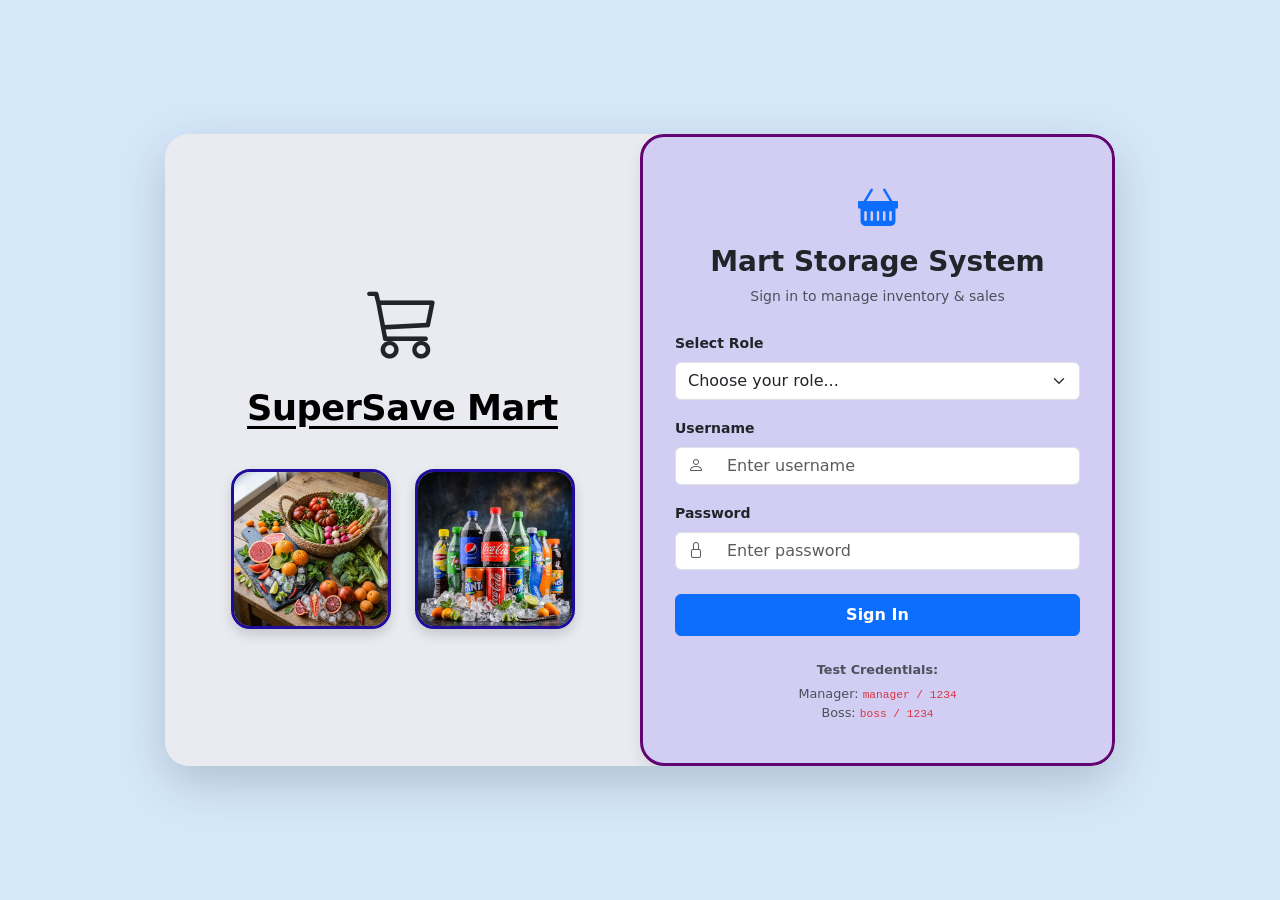
==== index.html @ 8deb77ae "Add files via upload" ====
<!DOCTYPE html>
<html lang="en">
<head>
    <meta charset="UTF-8">
    <meta name="viewport" content="width=device-width, initial-scale=1.0">
    <title>Login - SuperSave Mart</title>

    <!-- Bootstrap 5 CSS -->
    <link href="https://cdn.jsdelivr.net/npm/bootstrap@5.3.0/dist/css/bootstrap.min.css" rel="stylesheet">
    <!-- Bootstrap Icons -->
    <link href="https://cdn.jsdelivr.net/npm/bootstrap-icons@1.10.5/font/bootstrap-icons.css" rel="stylesheet">
    <!-- Custom Stylesheet -->
    <link href="style.css" rel="stylesheet">
</head>
<body class="login-body">

    <div class="login-split-wrapper shadow-lg">
        <div class="row g-0 align-items-center">
            
            <!-- Left Side: Branding & Side-by-Side Images -->
            <div class="col-md-6 branding-section text-center">
                <div class="branding-header">
                    <i class="bi bi-cart3 text-dark" style="font-size: 4.5rem;"></i>
                    <h1 class="branding-title">SuperSave Mart</h1>
                </div>
                
                <div class="image-row">
                    <!-- Fresh Produce Image -->
                    <img src="vege.jpg" 
                         alt="Fresh Produce" 
                         class="side-img">
                    
                    <!-- Drinks Image -->
                    <img src="drink.jpg" 
                         alt="Drinks" 
                         class="side-img">
                </div>
            </div>

            <!-- Right Side: Login Card -->
            <div class="col-md-6">
                <div class="login-card">
                    <div class="text-center mb-4">
                        <i class="bi bi-basket-fill text-primary fs-1"></i>
                        <h3 class="fw-bold mt-2 text-dark">Mart Storage System</h3>
                        <p class="text-muted small">Sign in to manage inventory & sales</p>
                    </div>

                    <div id="errorAlert" class="alert alert-danger d-none py-2 small" role="alert">
                        Invalid username, password, or role selected. Please try again.
                    </div>

                    <!-- Login Form -->
                    <form id="loginForm">
                        <div class="mb-3">
                            <label for="roleSelect" class="form-label small fw-semibold">Select Role</label>
                            <select class="form-select" id="roleSelect" required>
                                <option value="" disabled selected>Choose your role...</option>
                                <option value="manager">Store Manager</option>
                                <option value="boss">Boss</option>
                            </select>
                        </div>

                        <div class="mb-3">
                            <label for="username" class="form-label small fw-semibold">Username</label>
                            <div class="input-group">
                                <span class="input-group-text bg-white border-end-0"><i class="bi bi-person text-muted"></i></span>
                                <input type="text" class="form-control border-start-0" id="username" placeholder="Enter username" required>
                            </div>
                        </div>

                        <div class="mb-4">
                            <label for="password" class="form-label small fw-semibold">Password</label>
                            <div class="input-group">
                                <span class="input-group-text bg-white border-end-0"><i class="bi bi-lock text-muted"></i></span>
                                <input type="password" class="form-control border-start-0" id="password" placeholder="Enter password" required>
                            </div>
                        </div>

                        <button type="submit" class="btn btn-primary w-100 py-2 fw-semibold">Sign In</button>
                    </form>

                    <div class="mt-4 text-center text-muted" style="font-size: 0.8rem;">
                        <p class="mb-1"><strong>Test Credentials:</strong></p>
                        <p class="mb-0">Manager: <code class="text-danger">manager / 1234</code></p>
                        <p class="mb-0">Boss: <code class="text-danger">boss / 1234</code></p>
                    </div>
                </div>
            </div>

        </div>
    </div>

    <!-- Bootstrap JS Bundle -->
    <script src="https://cdn.jsdelivr.net/npm/bootstrap@5.3.0/dist/js/bootstrap.bundle.min.js"></script>

    <!-- Authentication Logic Script -->
    <script>
        document.getElementById('loginForm').addEventListener('submit', function(e) {
            e.preventDefault();

            const role = document.getElementById('roleSelect').value;
            const username = document.getElementById('username').value.trim();
            const password = document.getElementById('password').value.trim();
            const errorAlert = document.getElementById('errorAlert');

            let isValid = false;

            if (role === 'manager' && username === 'manager' && password === '1234') {
                isValid = true;
            } else if (role === 'boss' && username === 'boss' && password === '1234') {
                isValid = true;
            }

            if (isValid) {
                localStorage.setItem('isLoggedIn', 'true');
                localStorage.setItem('userRole', role);
                localStorage.setItem('username', username);
                window.location.href = 'dashboard.html';
            } else {
                errorAlert.classList.remove('d-none');
            }
        });
    </script>
</body>
</html>
---- style.css ----
body {
    background-color: #d1dced !important;
}

.navbar.bg-dark {
    background-color: #132e4a !important;
}

/* Login Page Body Layout */
body.login-body {
    background-color: #d5e8fa !important;
    min-height: 100vh;
    display: flex;
    align-items: center;
    justify-content: center;
    margin: 0;
    padding: 1rem;
}

/* Login Split Wrapper */
.login-split-wrapper {
    width: 100%;
    max-width: 950px;
    background-color: #eaebf1;
    border-radius: 1.5rem;
    overflow: hidden;
}

/* Left Branding Column */
.branding-section {
    padding: 2.5rem 2rem;
    display: flex;
    flex-direction: column;
    align-items: center;
    justify-content: center;
}

.branding-header {
    display: flex;
    flex-direction: column;
    align-items: center;
    margin-bottom: 2rem;
}

.branding-title {
    font-size: 2.2rem;
    font-weight: 800;
    color: #000;
    text-decoration: underline;
    text-underline-offset: 6px;
    letter-spacing: -0.5px;
    margin-top: 0.5rem;
}

/* Non-Overlapping Side-by-Side Image Row */
.image-row {
    display: flex;
    gap: 1.5rem;
    justify-content: center;
    align-items: center;
    width: 100%;
}

.side-img {
    width: 160px;
    height: 160px;
    object-fit: cover;
    border-radius: 1.2rem;
    border: 3px solid #200b9a;
    box-shadow: 0 6px 12px rgba(0, 0, 0, 0.15);
}

/* Right Login Card Container */
.login-card {
    width: 100%;
    padding: 2.5rem 2rem;
    border-radius: 1.5rem;
    background-color: #d2cdf2;
    border: 3px solid #620572;
    box-shadow: 0 0.5rem 1rem rgba(0, 0, 0, 0.08);
}
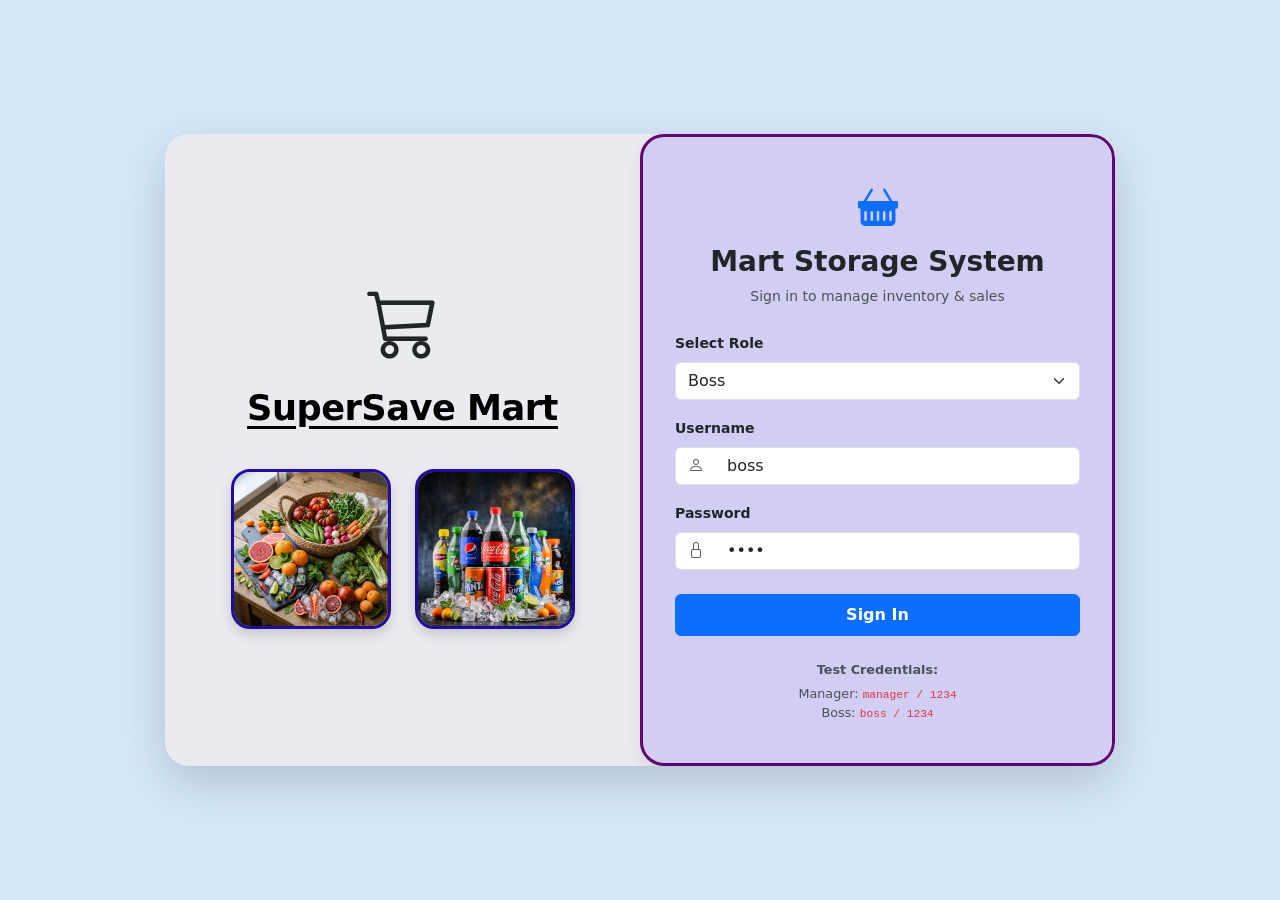
==== commit 88190376: "Enhance login form with role-based credentials Updated the login form to pre-fill credentials based " ====
--- a/index.html
+++ b/index.html
@@ -9,7 +9,6 @@
     <link href="https://cdn.jsdelivr.net/npm/bootstrap@5.3.0/dist/css/bootstrap.min.css" rel="stylesheet">
     <!-- Bootstrap Icons -->
     <link href="https://cdn.jsdelivr.net/npm/bootstrap-icons@1.10.5/font/bootstrap-icons.css" rel="stylesheet">
-    <!-- Custom Stylesheet -->
     <link href="style.css" rel="stylesheet">
 </head>
 <body class="login-body">
@@ -55,9 +54,9 @@
                         <div class="mb-3">
                             <label for="roleSelect" class="form-label small fw-semibold">Select Role</label>
                             <select class="form-select" id="roleSelect" required>
-                                <option value="" disabled selected>Choose your role...</option>
+                                <option value="" disabled>Choose your role...</option>
                                 <option value="manager">Store Manager</option>
-                                <option value="boss">Boss</option>
+                                <option value="boss" selected>Boss</option>
                             </select>
                         </div>
 
@@ -65,7 +64,7 @@
                             <label for="username" class="form-label small fw-semibold">Username</label>
                             <div class="input-group">
                                 <span class="input-group-text bg-white border-end-0"><i class="bi bi-person text-muted"></i></span>
-                                <input type="text" class="form-control border-start-0" id="username" placeholder="Enter username" required>
+                                <input type="text" class="form-control border-start-0" id="username" value="boss" placeholder="Enter username" required>
                             </div>
                         </div>
 
@@ -73,7 +72,7 @@
                             <label for="password" class="form-label small fw-semibold">Password</label>
                             <div class="input-group">
                                 <span class="input-group-text bg-white border-end-0"><i class="bi bi-lock text-muted"></i></span>
-                                <input type="password" class="form-control border-start-0" id="password" placeholder="Enter password" required>
+                                <input type="password" class="form-control border-start-0" id="password" value="1234" placeholder="Enter password" required>
                             </div>
                         </div>
 
@@ -96,12 +95,35 @@
 
     <!-- Authentication Logic Script -->
     <script>
+        const roleSelect = document.getElementById('roleSelect');
+        const usernameInput = document.getElementById('username');
+        const passwordInput = document.getElementById('password');
+
+        function applyRoleCredentials(role) {
+            if (role === 'boss') {
+                usernameInput.value = 'boss';
+                passwordInput.value = '1234';
+            } else if (role === 'manager') {
+                usernameInput.value = 'manager';
+                passwordInput.value = '1234';
+            }
+        }
+
+        document.addEventListener('DOMContentLoaded', function() {
+            roleSelect.value = 'boss';
+            applyRoleCredentials('boss');
+        });
+
+        roleSelect.addEventListener('change', function() {
+            applyRoleCredentials(this.value);
+        });
+
         document.getElementById('loginForm').addEventListener('submit', function(e) {
             e.preventDefault();
 
-            const role = document.getElementById('roleSelect').value;
-            const username = document.getElementById('username').value.trim();
-            const password = document.getElementById('password').value.trim();
+            const role = roleSelect.value;
+            const username = usernameInput.value.trim();
+            const password = passwordInput.value.trim();
             const errorAlert = document.getElementById('errorAlert');
 
             let isValid = false;
@@ -123,4 +145,4 @@
         });
     </script>
 </body>
-</html>+</html>
--- a/style.css
+++ b/style.css
@@ -7,7 +7,7 @@
     background-color: #132e4a !important;
 }
 
-/* Login Page Body Layout */
+/* Login Page*/
 body.login-body {
     background-color: #d5e8fa !important;
     min-height: 100vh;
@@ -18,7 +18,6 @@
     padding: 1rem;
 }
 
-/* Login Split Wrapper */
 .login-split-wrapper {
     width: 100%;
     max-width: 950px;
@@ -27,7 +26,7 @@
     overflow: hidden;
 }
 
-/* Left Branding Column */
+/* Left Column */
 .branding-section {
     padding: 2.5rem 2rem;
     display: flex;
@@ -53,7 +52,7 @@
     margin-top: 0.5rem;
 }
 
-/* Non-Overlapping Side-by-Side Image Row */
+/* Side-by-Side Image  */
 .image-row {
     display: flex;
     gap: 1.5rem;
@@ -71,7 +70,7 @@
     box-shadow: 0 6px 12px rgba(0, 0, 0, 0.15);
 }
 
-/* Right Login Card Container */
+/* Right Login */
 .login-card {
     width: 100%;
     padding: 2.5rem 2rem;
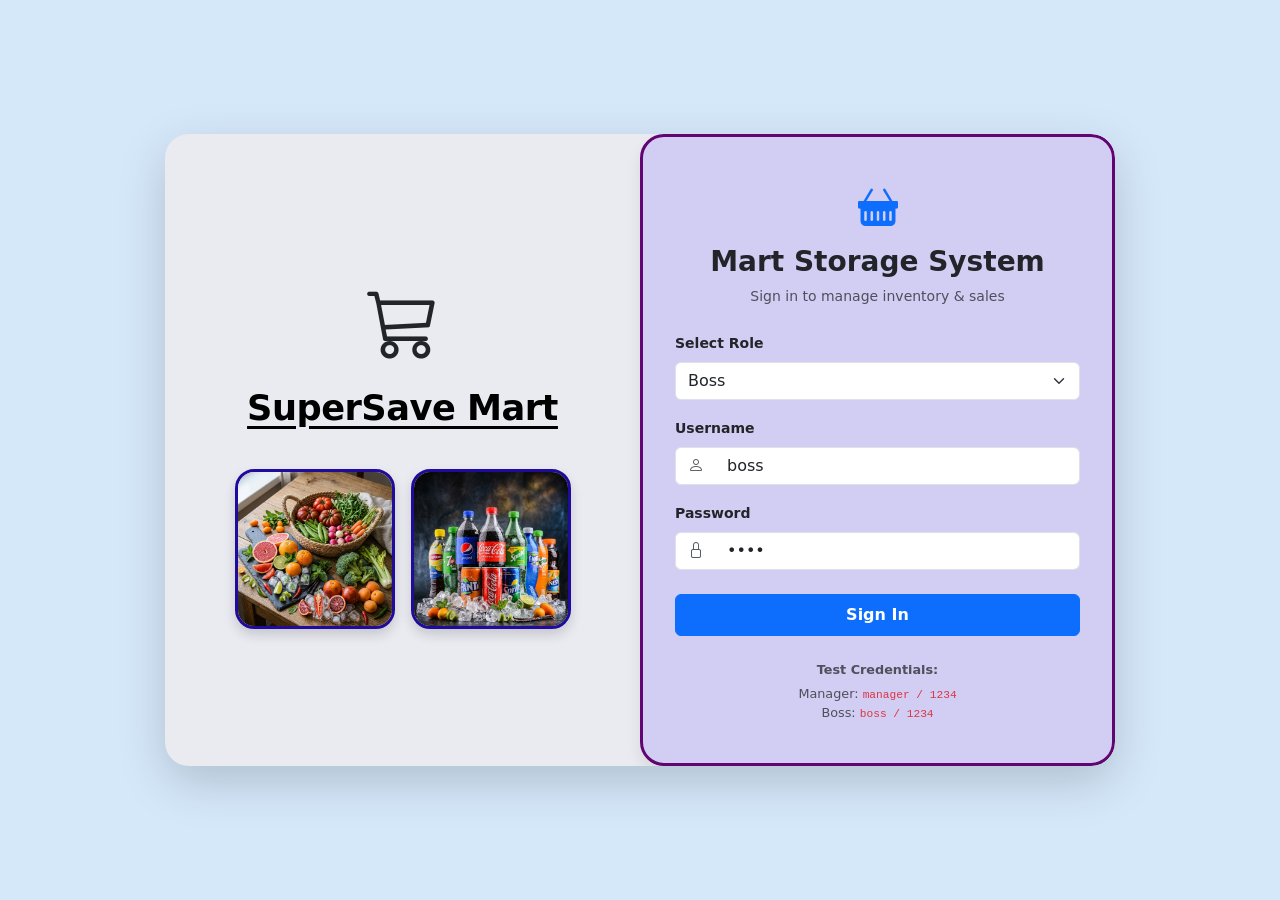
==== commit d4411f4e: "Add files via upload" ====
--- a/index.html
+++ b/index.html
@@ -24,12 +24,10 @@
                 </div>
                 
                 <div class="image-row">
-                    <!-- Fresh Produce Image -->
                     <img src="vege.jpg" 
                          alt="Fresh Produce" 
                          class="side-img">
                     
-                    <!-- Drinks Image -->
                     <img src="drink.jpg" 
                          alt="Drinks" 
                          class="side-img">
@@ -92,57 +90,6 @@
 
     <!-- Bootstrap JS Bundle -->
     <script src="https://cdn.jsdelivr.net/npm/bootstrap@5.3.0/dist/js/bootstrap.bundle.min.js"></script>
-
-    <!-- Authentication Logic Script -->
-    <script>
-        const roleSelect = document.getElementById('roleSelect');
-        const usernameInput = document.getElementById('username');
-        const passwordInput = document.getElementById('password');
-
-        function applyRoleCredentials(role) {
-            if (role === 'boss') {
-                usernameInput.value = 'boss';
-                passwordInput.value = '1234';
-            } else if (role === 'manager') {
-                usernameInput.value = 'manager';
-                passwordInput.value = '1234';
-            }
-        }
-
-        document.addEventListener('DOMContentLoaded', function() {
-            roleSelect.value = 'boss';
-            applyRoleCredentials('boss');
-        });
-
-        roleSelect.addEventListener('change', function() {
-            applyRoleCredentials(this.value);
-        });
-
-        document.getElementById('loginForm').addEventListener('submit', function(e) {
-            e.preventDefault();
-
-            const role = roleSelect.value;
-            const username = usernameInput.value.trim();
-            const password = passwordInput.value.trim();
-            const errorAlert = document.getElementById('errorAlert');
-
-            let isValid = false;
-
-            if (role === 'manager' && username === 'manager' && password === '1234') {
-                isValid = true;
-            } else if (role === 'boss' && username === 'boss' && password === '1234') {
-                isValid = true;
-            }
-
-            if (isValid) {
-                localStorage.setItem('isLoggedIn', 'true');
-                localStorage.setItem('userRole', role);
-                localStorage.setItem('username', username);
-                window.location.href = 'dashboard.html';
-            } else {
-                errorAlert.classList.remove('d-none');
-            }
-        });
-    </script>
+    <script src="index.js"></script>
 </body>
-</html>
+</html>
--- a/style.css
+++ b/style.css
@@ -55,19 +55,27 @@
 /* Side-by-Side Image  */
 .image-row {
     display: flex;
-    gap: 1.5rem;
+    flex-wrap: wrap;
+    gap: 1rem;
     justify-content: center;
     align-items: center;
     width: 100%;
 }
 
 .side-img {
-    width: 160px;
-    height: 160px;
+    width: clamp(110px, 34vw, 160px);
+    height: clamp(110px, 34vw, 160px);
     object-fit: cover;
     border-radius: 1.2rem;
     border: 3px solid #200b9a;
     box-shadow: 0 6px 12px rgba(0, 0, 0, 0.15);
+}
+
+@media (max-width: 576px) {
+    .branding-section,
+    .login-card {
+        padding: 1.5rem 1rem;
+    }
 }
 
 /* Right Login */
@@ -78,4 +86,8 @@
     background-color: #d2cdf2;
     border: 3px solid #620572;
     box-shadow: 0 0.5rem 1rem rgba(0, 0, 0, 0.08);
+}
+
+footer {
+    background-color: #132e4a;
 }
